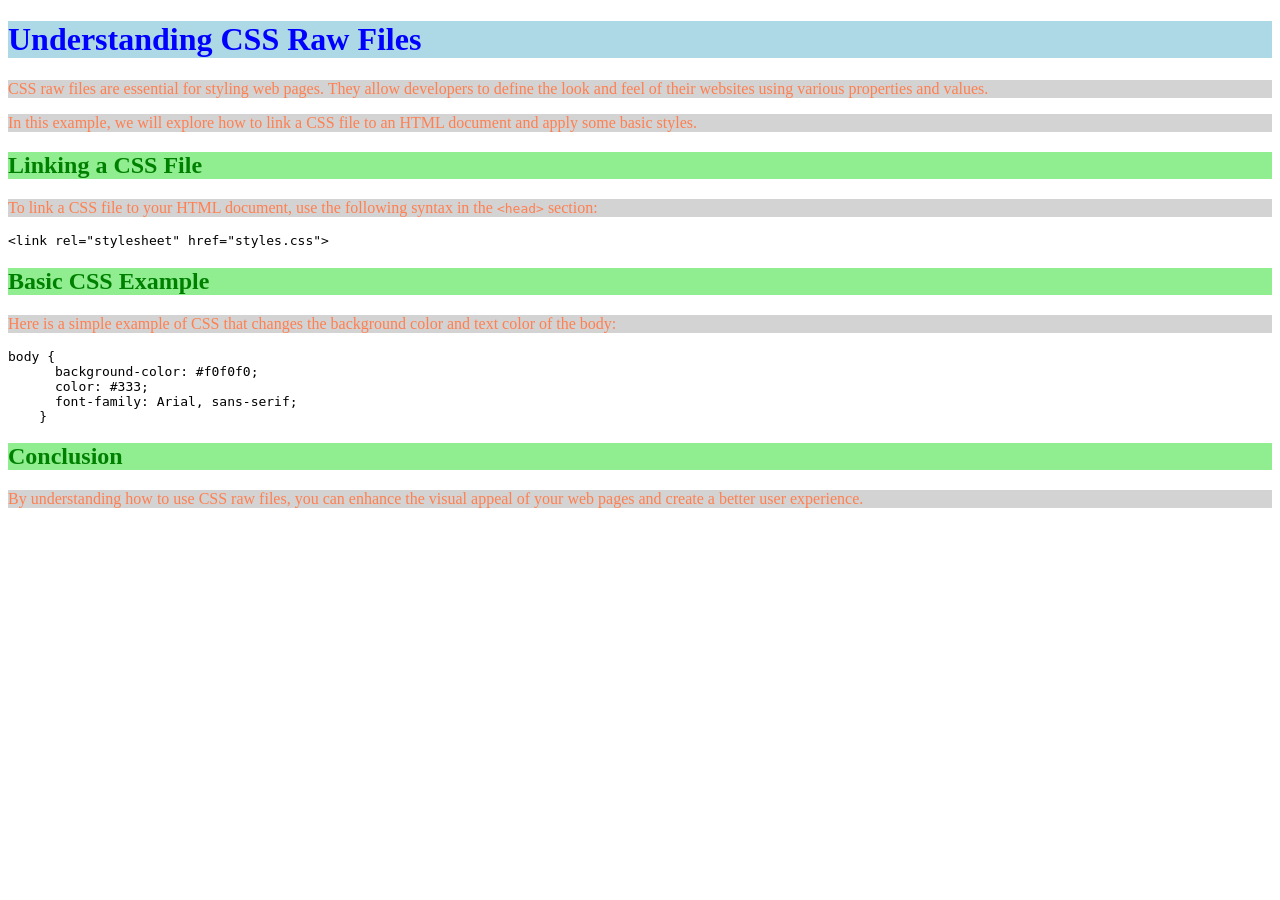
==== ForntEnd/CSS/Full CSS Raw files/Index.html @ dec323c6 "Initializing css" ====
<!doctype html>
<html lang="en">
  <head>
    <meta charset="UTF-8" />
    <meta name="viewport" content="width=device-width, initial-scale=1.0" />
    <title>Understanding CSS Raw Files</title>
    <link rel="stylesheet" href="Style.css" />
  </head>
  <body>
    <h1>Understanding CSS Raw Files</h1>
    <p>
      CSS raw files are essential for styling web pages. They allow developers
      to define the look and feel of their websites using various properties and
      values.
    </p>
    <p>
      In this example, we will explore how to link a CSS file to an HTML
      document and apply some basic styles.
    </p>

    <h2>Linking a CSS File</h2>
    <p>
      To link a CSS file to your HTML document, use the following syntax in the
      <code>&lt;head&gt;</code> section:
    </p>
    <pre><code>&lt;link rel="stylesheet" href="styles.css"&gt;</code></pre>

    <h2>Basic CSS Example</h2>
    <p>
      Here is a simple example of CSS that changes the background color and text
      color of the body:
    </p>
    <pre><code>body {
      background-color: #f0f0f0;
      color: #333;
      font-family: Arial, sans-serif;
    }</code></pre>

    <h2>Conclusion</h2>
    <p>
      By understanding how to use CSS raw files, you can enhance the visual
      appeal of your web pages and create a better user experience.
    </p>
  </body>
</html>
---- ForntEnd/CSS/Full CSS Raw files/Style.css ----
h1 {
  color: blue;
  background-color: lightblue;
}

h2 {
  color: green;
  background-color: lightgreen;
}
h3 {
  color: purple;
  background-color: aqua;
}
p {
  color: coral;
  background-color: lightgray;
}
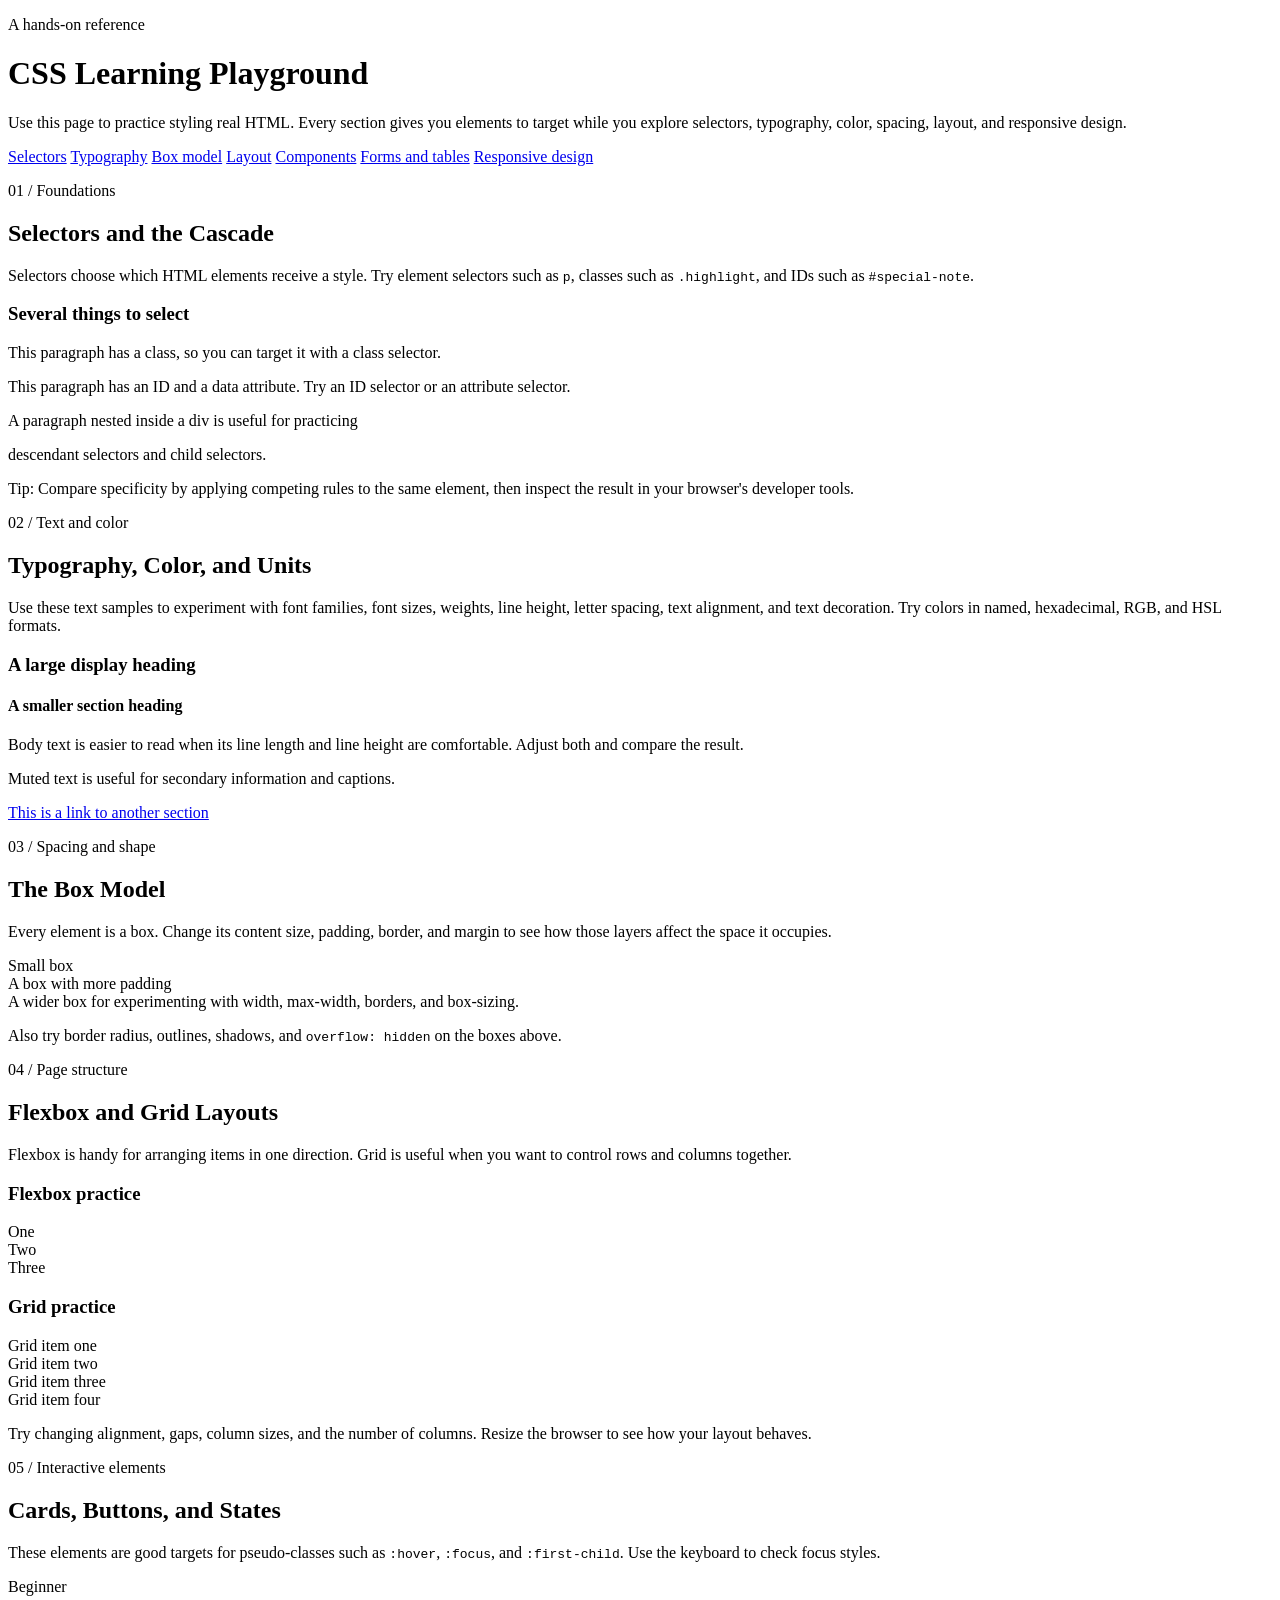
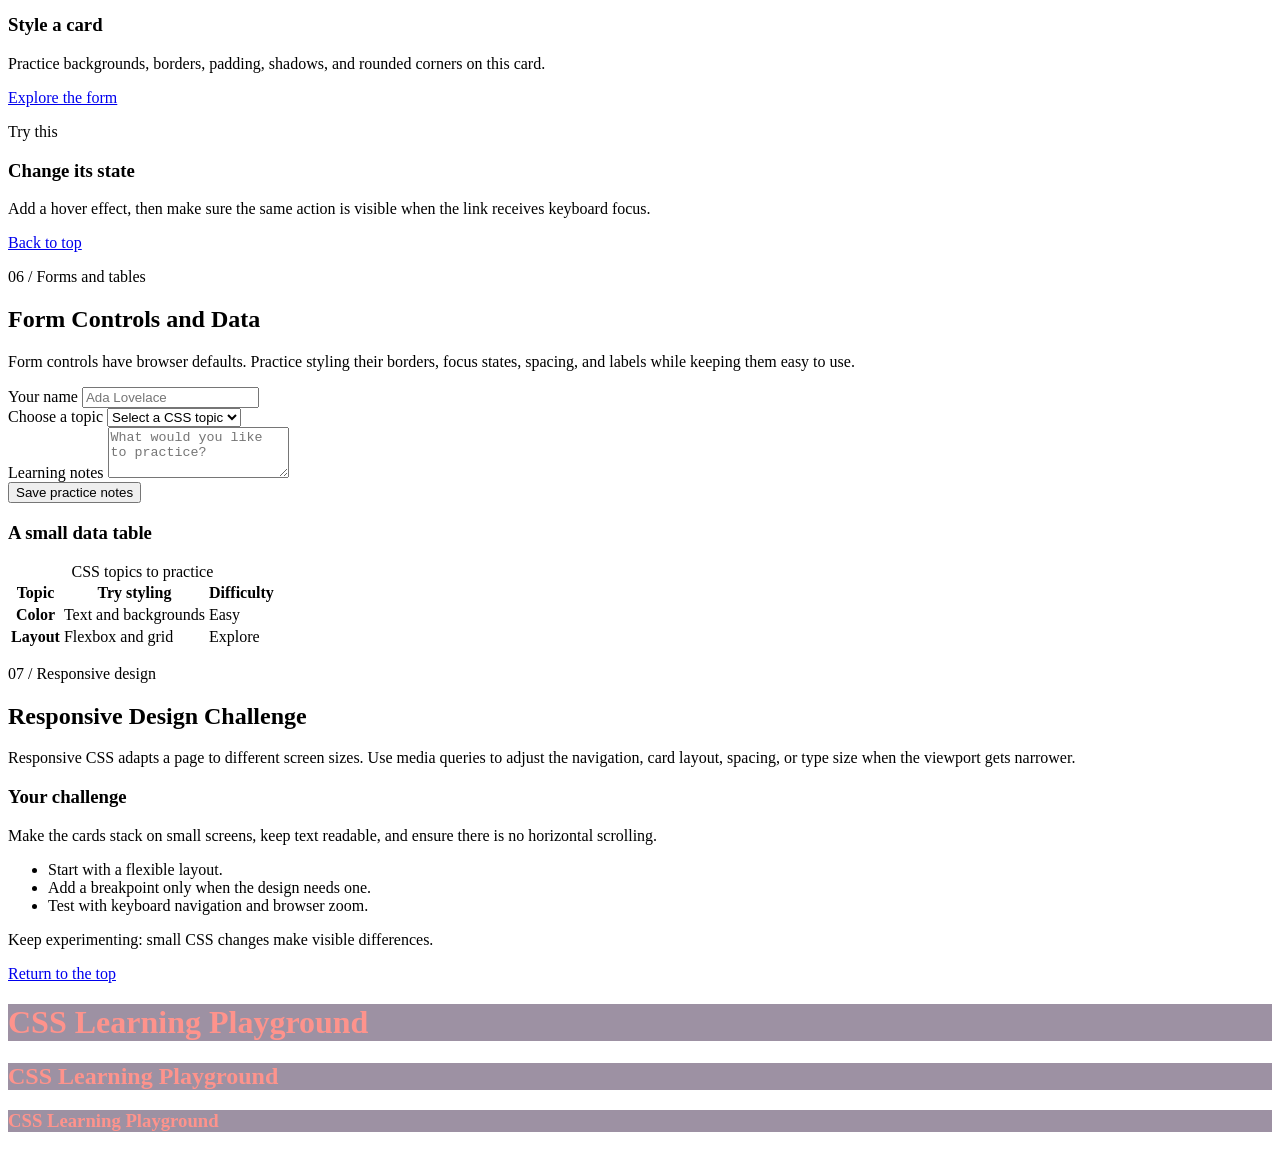
==== commit 62791262: "This is the back file of CSS." ====
--- a/ForntEnd/CSS/Full CSS Raw files/Index.html
+++ b/ForntEnd/CSS/Full CSS Raw files/Index.html
@@ -3,43 +3,260 @@
   <head>
     <meta charset="UTF-8" />
     <meta name="viewport" content="width=device-width, initial-scale=1.0" />
-    <title>Understanding CSS Raw Files</title>
+    <title>CSS Learning Playground</title>
     <link rel="stylesheet" href="Style.css" />
   </head>
+
   <body>
-    <h1>Understanding CSS Raw Files</h1>
-    <p>
-      CSS raw files are essential for styling web pages. They allow developers
-      to define the look and feel of their websites using various properties and
-      values.
-    </p>
-    <p>
-      In this example, we will explore how to link a CSS file to an HTML
-      document and apply some basic styles.
-    </p>
-
-    <h2>Linking a CSS File</h2>
-    <p>
-      To link a CSS file to your HTML document, use the following syntax in the
-      <code>&lt;head&gt;</code> section:
-    </p>
-    <pre><code>&lt;link rel="stylesheet" href="styles.css"&gt;</code></pre>
-
-    <h2>Basic CSS Example</h2>
-    <p>
-      Here is a simple example of CSS that changes the background color and text
-      color of the body:
-    </p>
-    <pre><code>body {
-      background-color: #f0f0f0;
-      color: #333;
-      font-family: Arial, sans-serif;
-    }</code></pre>
-
-    <h2>Conclusion</h2>
-    <p>
-      By understanding how to use CSS raw files, you can enhance the visual
-      appeal of your web pages and create a better user experience.
-    </p>
+    <header class="site-header" id="top">
+      <div class="page-container">
+        <p class="eyebrow">A hands-on reference</p>
+        <h1>CSS Learning Playground</h1>
+        <p class="lead">
+          Use this page to practice styling real HTML. Every section gives you
+          elements to target while you explore selectors, typography, color,
+          spacing, layout, and responsive design.
+        </p>
+        <nav aria-label="Page sections">
+          <a href="#selectors">Selectors</a>
+          <a href="#typography">Typography</a>
+          <a href="#box-model">Box model</a>
+          <a href="#layout">Layout</a>
+          <a href="#components">Components</a>
+          <a href="#form-practice">Forms and tables</a>
+          <a href="#responsive">Responsive design</a>
+        </nav>
+      </div>
+    </header>
+
+    <main class="page-container">
+      <section class="lesson" id="selectors">
+        <p class="eyebrow">01 / Foundations</p>
+        <h2>Selectors and the Cascade</h2>
+        <p>
+          Selectors choose which HTML elements receive a style. Try element
+          selectors such as <code>p</code>, classes such as
+          <code>.highlight</code>, and IDs such as <code>#special-note</code>.
+        </p>
+        <div class="example-panel">
+          <h3>Several things to select</h3>
+          <p class="highlight">
+            This paragraph has a class, so you can target it with a class
+            selector.
+          </p>
+          <p id="special-note" data-level="beginner">
+            This paragraph has an ID and a data attribute. Try an ID selector
+            or an attribute selector.
+          </p>
+          <div class="nested-example">
+            <p>A paragraph nested inside a div is useful for practicing</p>
+            <p>descendant selectors and child selectors.</p>
+          </div>
+        </div>
+        <p class="tip">
+          Tip: Compare specificity by applying competing rules to the same
+          element, then inspect the result in your browser's developer tools.
+        </p>
+      </section>
+
+      <section class="lesson" id="typography">
+        <p class="eyebrow">02 / Text and color</p>
+        <h2>Typography, Color, and Units</h2>
+        <p>
+          Use these text samples to experiment with font families, font sizes,
+          weights, line height, letter spacing, text alignment, and text
+          decoration. Try colors in named, hexadecimal, RGB, and HSL formats.
+        </p>
+        <div class="type-samples">
+          <h3 class="sample-heading">A large display heading</h3>
+          <h4 class="sample-subheading">A smaller section heading</h4>
+          <p class="sample-copy">
+            Body text is easier to read when its line length and line height are
+            comfortable. Adjust both and compare the result.
+          </p>
+          <p class="muted-copy">
+            Muted text is useful for secondary information and captions.
+          </p>
+          <p class="text-link-sample">
+            <a href="#components">This is a link to another section</a>
+          </p>
+        </div>
+      </section>
+
+      <section class="lesson" id="box-model">
+        <p class="eyebrow">03 / Spacing and shape</p>
+        <h2>The Box Model</h2>
+        <p>
+          Every element is a box. Change its content size, padding, border, and
+          margin to see how those layers affect the space it occupies.
+        </p>
+        <div class="box-model-demo">
+          <div class="box box-small">Small box</div>
+          <div class="box box-medium">A box with more padding</div>
+          <div class="box box-large">
+            A wider box for experimenting with width, max-width, borders, and
+            box-sizing.
+          </div>
+        </div>
+        <p>
+          Also try border radius, outlines, shadows, and
+          <code>overflow: hidden</code> on the boxes above.
+        </p>
+      </section>
+
+      <section class="lesson" id="layout">
+        <p class="eyebrow">04 / Page structure</p>
+        <h2>Flexbox and Grid Layouts</h2>
+        <p>
+          Flexbox is handy for arranging items in one direction. Grid is useful
+          when you want to control rows and columns together.
+        </p>
+        <h3>Flexbox practice</h3>
+        <div class="flex-demo">
+          <div class="layout-item">One</div>
+          <div class="layout-item">Two</div>
+          <div class="layout-item">Three</div>
+        </div>
+        <h3>Grid practice</h3>
+        <div class="grid-demo">
+          <div class="layout-item">Grid item one</div>
+          <div class="layout-item">Grid item two</div>
+          <div class="layout-item">Grid item three</div>
+          <div class="layout-item">Grid item four</div>
+        </div>
+        <p>
+          Try changing alignment, gaps, column sizes, and the number of columns.
+          Resize the browser to see how your layout behaves.
+        </p>
+      </section>
+
+      <section class="lesson" id="components">
+        <p class="eyebrow">05 / Interactive elements</p>
+        <h2>Cards, Buttons, and States</h2>
+        <p>
+          These elements are good targets for pseudo-classes such as
+          <code>:hover</code>, <code>:focus</code>, and
+          <code>:first-child</code>. Use the keyboard to check focus styles.
+        </p>
+        <div class="card-list">
+          <article class="card">
+            <p class="card-category">Beginner</p>
+            <h3>Style a card</h3>
+            <p>
+              Practice backgrounds, borders, padding, shadows, and rounded
+              corners on this card.
+            </p>
+            <a class="button" href="#form-practice">Explore the form</a>
+          </article>
+          <article class="card card-featured">
+            <p class="card-category">Try this</p>
+            <h3>Change its state</h3>
+            <p>
+              Add a hover effect, then make sure the same action is visible
+              when the link receives keyboard focus.
+            </p>
+            <a class="button button-secondary" href="#top">Back to top</a>
+          </article>
+        </div>
+      </section>
+
+      <section class="lesson" id="form-practice">
+        <p class="eyebrow">06 / Forms and tables</p>
+        <h2>Form Controls and Data</h2>
+        <p>
+          Form controls have browser defaults. Practice styling their borders,
+          focus states, spacing, and labels while keeping them easy to use.
+        </p>
+        <form class="practice-form" action="#" method="get">
+          <div class="form-field">
+            <label for="learner-name">Your name</label>
+            <input
+              id="learner-name"
+              name="name"
+              type="text"
+              placeholder="Ada Lovelace"
+            />
+          </div>
+          <div class="form-field">
+            <label for="topic">Choose a topic</label>
+            <select id="topic" name="topic">
+              <option value="">Select a CSS topic</option>
+              <option value="layout">Layout</option>
+              <option value="typography">Typography</option>
+              <option value="color">Color</option>
+            </select>
+          </div>
+          <div class="form-field">
+            <label for="notes">Learning notes</label>
+            <textarea
+              id="notes"
+              name="notes"
+              rows="3"
+              placeholder="What would you like to practice?"
+            ></textarea>
+          </div>
+          <button type="submit">Save practice notes</button>
+        </form>
+
+        <h3>A small data table</h3>
+        <div class="table-wrapper">
+          <table>
+            <caption>CSS topics to practice</caption>
+            <thead>
+              <tr>
+                <th scope="col">Topic</th>
+                <th scope="col">Try styling</th>
+                <th scope="col">Difficulty</th>
+              </tr>
+            </thead>
+            <tbody>
+              <tr>
+                <th scope="row">Color</th>
+                <td>Text and backgrounds</td>
+                <td>Easy</td>
+              </tr>
+              <tr>
+                <th scope="row">Layout</th>
+                <td>Flexbox and grid</td>
+                <td>Explore</td>
+              </tr>
+            </tbody>
+          </table>
+        </div>
+      </section>
+
+      <section class="lesson" id="responsive">
+        <p class="eyebrow">07 / Responsive design</p>
+        <h2>Responsive Design Challenge</h2>
+        <p>
+          Responsive CSS adapts a page to different screen sizes. Use media
+          queries to adjust the navigation, card layout, spacing, or type size
+          when the viewport gets narrower.
+        </p>
+        <div class="challenge-panel">
+          <h3>Your challenge</h3>
+          <p>
+            Make the cards stack on small screens, keep text readable, and
+            ensure there is no horizontal scrolling.
+          </p>
+          <ul>
+            <li>Start with a flexible layout.</li>
+            <li>Add a breakpoint only when the design needs one.</li>
+            <li>Test with keyboard navigation and browser zoom.</li>
+          </ul>
+        </div>
+      </section>
+    </main>
+
+    <footer class="site-footer">
+      <div class="page-container">
+        <p>Keep experimenting: small CSS changes make visible differences.</p>
+        <a href="#top">Return to the top</a>
+      </div>
+      <h1 class="header">CSS Learning Playground</h3>
+      <h2 class="header">CSS Learning Playground</h3>
+      <h3 class="header">CSS Learning Playground</h3>
+    </footer>
+  
   </body>
 </html>
--- a/ForntEnd/CSS/Full CSS Raw files/Style.css
+++ b/ForntEnd/CSS/Full CSS Raw files/Style.css
@@ -1,17 +1,22 @@
+/*
 h1 {
   color: blue;
-  background-color: lightblue;
+  background-color: lightgray;
+  }
+  */
+/*  
+h2 {
+  color: #FE938C;
+  Background-color: #9D91A3;
 }
+*/
 
-h2 {
-  color: green;
-  background-color: lightgreen;
-}
-h3 {
-  color: purple;
-  background-color: aqua;
-}
-p {
-  color: coral;
-  background-color: lightgray;
-}
+/* #box {
+  color: white;
+  background-color: blue;
+} */
+
+.header {
+  color: #FE938C;
+  background-color: #9D91A3;
+}
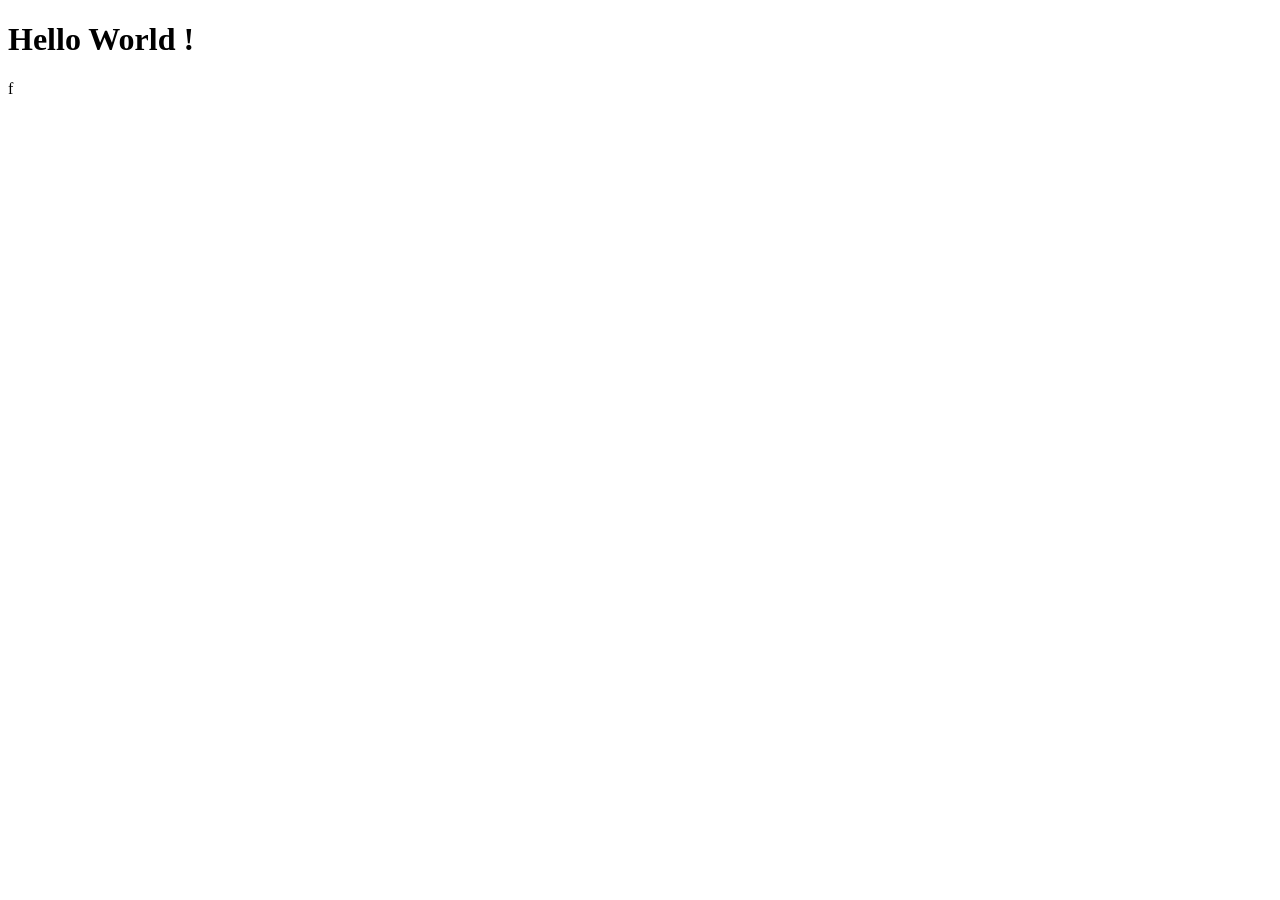
==== commit cbf083e4: "Stage-1 for CSS Complete." ====
--- a/ForntEnd/CSS/Full CSS Raw files/Index.html
+++ b/ForntEnd/CSS/Full CSS Raw files/Index.html
@@ -8,255 +8,7 @@
   </head>
 
   <body>
-    <header class="site-header" id="top">
-      <div class="page-container">
-        <p class="eyebrow">A hands-on reference</p>
-        <h1>CSS Learning Playground</h1>
-        <p class="lead">
-          Use this page to practice styling real HTML. Every section gives you
-          elements to target while you explore selectors, typography, color,
-          spacing, layout, and responsive design.
-        </p>
-        <nav aria-label="Page sections">
-          <a href="#selectors">Selectors</a>
-          <a href="#typography">Typography</a>
-          <a href="#box-model">Box model</a>
-          <a href="#layout">Layout</a>
-          <a href="#components">Components</a>
-          <a href="#form-practice">Forms and tables</a>
-          <a href="#responsive">Responsive design</a>
-        </nav>
-      </div>
-    </header>
-
-    <main class="page-container">
-      <section class="lesson" id="selectors">
-        <p class="eyebrow">01 / Foundations</p>
-        <h2>Selectors and the Cascade</h2>
-        <p>
-          Selectors choose which HTML elements receive a style. Try element
-          selectors such as <code>p</code>, classes such as
-          <code>.highlight</code>, and IDs such as <code>#special-note</code>.
-        </p>
-        <div class="example-panel">
-          <h3>Several things to select</h3>
-          <p class="highlight">
-            This paragraph has a class, so you can target it with a class
-            selector.
-          </p>
-          <p id="special-note" data-level="beginner">
-            This paragraph has an ID and a data attribute. Try an ID selector
-            or an attribute selector.
-          </p>
-          <div class="nested-example">
-            <p>A paragraph nested inside a div is useful for practicing</p>
-            <p>descendant selectors and child selectors.</p>
-          </div>
-        </div>
-        <p class="tip">
-          Tip: Compare specificity by applying competing rules to the same
-          element, then inspect the result in your browser's developer tools.
-        </p>
-      </section>
-
-      <section class="lesson" id="typography">
-        <p class="eyebrow">02 / Text and color</p>
-        <h2>Typography, Color, and Units</h2>
-        <p>
-          Use these text samples to experiment with font families, font sizes,
-          weights, line height, letter spacing, text alignment, and text
-          decoration. Try colors in named, hexadecimal, RGB, and HSL formats.
-        </p>
-        <div class="type-samples">
-          <h3 class="sample-heading">A large display heading</h3>
-          <h4 class="sample-subheading">A smaller section heading</h4>
-          <p class="sample-copy">
-            Body text is easier to read when its line length and line height are
-            comfortable. Adjust both and compare the result.
-          </p>
-          <p class="muted-copy">
-            Muted text is useful for secondary information and captions.
-          </p>
-          <p class="text-link-sample">
-            <a href="#components">This is a link to another section</a>
-          </p>
-        </div>
-      </section>
-
-      <section class="lesson" id="box-model">
-        <p class="eyebrow">03 / Spacing and shape</p>
-        <h2>The Box Model</h2>
-        <p>
-          Every element is a box. Change its content size, padding, border, and
-          margin to see how those layers affect the space it occupies.
-        </p>
-        <div class="box-model-demo">
-          <div class="box box-small">Small box</div>
-          <div class="box box-medium">A box with more padding</div>
-          <div class="box box-large">
-            A wider box for experimenting with width, max-width, borders, and
-            box-sizing.
-          </div>
-        </div>
-        <p>
-          Also try border radius, outlines, shadows, and
-          <code>overflow: hidden</code> on the boxes above.
-        </p>
-      </section>
-
-      <section class="lesson" id="layout">
-        <p class="eyebrow">04 / Page structure</p>
-        <h2>Flexbox and Grid Layouts</h2>
-        <p>
-          Flexbox is handy for arranging items in one direction. Grid is useful
-          when you want to control rows and columns together.
-        </p>
-        <h3>Flexbox practice</h3>
-        <div class="flex-demo">
-          <div class="layout-item">One</div>
-          <div class="layout-item">Two</div>
-          <div class="layout-item">Three</div>
-        </div>
-        <h3>Grid practice</h3>
-        <div class="grid-demo">
-          <div class="layout-item">Grid item one</div>
-          <div class="layout-item">Grid item two</div>
-          <div class="layout-item">Grid item three</div>
-          <div class="layout-item">Grid item four</div>
-        </div>
-        <p>
-          Try changing alignment, gaps, column sizes, and the number of columns.
-          Resize the browser to see how your layout behaves.
-        </p>
-      </section>
-
-      <section class="lesson" id="components">
-        <p class="eyebrow">05 / Interactive elements</p>
-        <h2>Cards, Buttons, and States</h2>
-        <p>
-          These elements are good targets for pseudo-classes such as
-          <code>:hover</code>, <code>:focus</code>, and
-          <code>:first-child</code>. Use the keyboard to check focus styles.
-        </p>
-        <div class="card-list">
-          <article class="card">
-            <p class="card-category">Beginner</p>
-            <h3>Style a card</h3>
-            <p>
-              Practice backgrounds, borders, padding, shadows, and rounded
-              corners on this card.
-            </p>
-            <a class="button" href="#form-practice">Explore the form</a>
-          </article>
-          <article class="card card-featured">
-            <p class="card-category">Try this</p>
-            <h3>Change its state</h3>
-            <p>
-              Add a hover effect, then make sure the same action is visible
-              when the link receives keyboard focus.
-            </p>
-            <a class="button button-secondary" href="#top">Back to top</a>
-          </article>
-        </div>
-      </section>
-
-      <section class="lesson" id="form-practice">
-        <p class="eyebrow">06 / Forms and tables</p>
-        <h2>Form Controls and Data</h2>
-        <p>
-          Form controls have browser defaults. Practice styling their borders,
-          focus states, spacing, and labels while keeping them easy to use.
-        </p>
-        <form class="practice-form" action="#" method="get">
-          <div class="form-field">
-            <label for="learner-name">Your name</label>
-            <input
-              id="learner-name"
-              name="name"
-              type="text"
-              placeholder="Ada Lovelace"
-            />
-          </div>
-          <div class="form-field">
-            <label for="topic">Choose a topic</label>
-            <select id="topic" name="topic">
-              <option value="">Select a CSS topic</option>
-              <option value="layout">Layout</option>
-              <option value="typography">Typography</option>
-              <option value="color">Color</option>
-            </select>
-          </div>
-          <div class="form-field">
-            <label for="notes">Learning notes</label>
-            <textarea
-              id="notes"
-              name="notes"
-              rows="3"
-              placeholder="What would you like to practice?"
-            ></textarea>
-          </div>
-          <button type="submit">Save practice notes</button>
-        </form>
-
-        <h3>A small data table</h3>
-        <div class="table-wrapper">
-          <table>
-            <caption>CSS topics to practice</caption>
-            <thead>
-              <tr>
-                <th scope="col">Topic</th>
-                <th scope="col">Try styling</th>
-                <th scope="col">Difficulty</th>
-              </tr>
-            </thead>
-            <tbody>
-              <tr>
-                <th scope="row">Color</th>
-                <td>Text and backgrounds</td>
-                <td>Easy</td>
-              </tr>
-              <tr>
-                <th scope="row">Layout</th>
-                <td>Flexbox and grid</td>
-                <td>Explore</td>
-              </tr>
-            </tbody>
-          </table>
-        </div>
-      </section>
-
-      <section class="lesson" id="responsive">
-        <p class="eyebrow">07 / Responsive design</p>
-        <h2>Responsive Design Challenge</h2>
-        <p>
-          Responsive CSS adapts a page to different screen sizes. Use media
-          queries to adjust the navigation, card layout, spacing, or type size
-          when the viewport gets narrower.
-        </p>
-        <div class="challenge-panel">
-          <h3>Your challenge</h3>
-          <p>
-            Make the cards stack on small screens, keep text readable, and
-            ensure there is no horizontal scrolling.
-          </p>
-          <ul>
-            <li>Start with a flexible layout.</li>
-            <li>Add a breakpoint only when the design needs one.</li>
-            <li>Test with keyboard navigation and browser zoom.</li>
-          </ul>
-        </div>
-      </section>
-    </main>
-
-    <footer class="site-footer">
-      <div class="page-container">
-        <p>Keep experimenting: small CSS changes make visible differences.</p>
-        <a href="#top">Return to the top</a>
-      </div>
-      <h1 class="header">CSS Learning Playground</h3>
-      <h2 class="header">CSS Learning Playground</h3>
-      <h3 class="header">CSS Learning Playground</h3>
-    </footer>
-  
+    <h1> Hello World !</h1>
+    f
   </body>
 </html>
